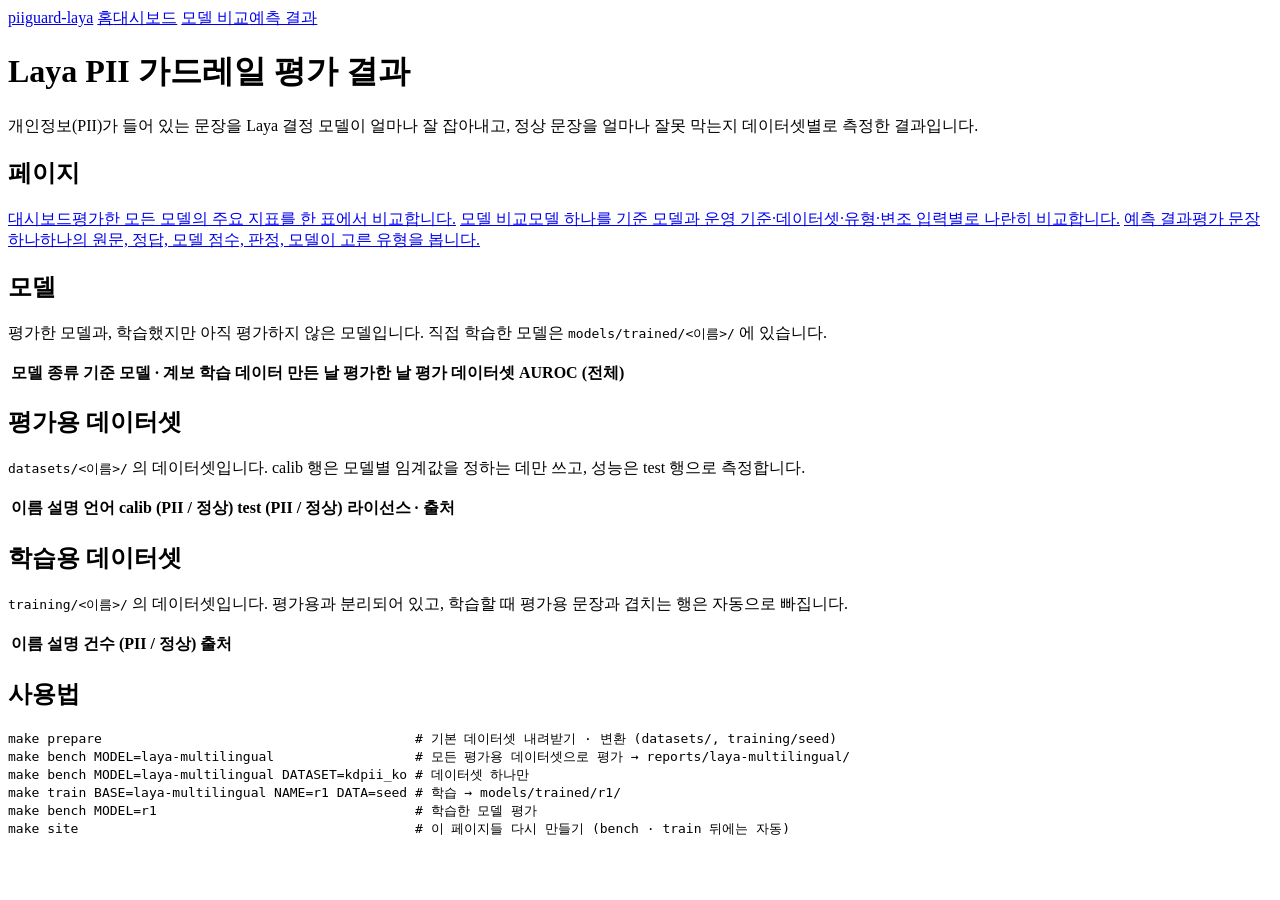
==== src/piiguard_laya/site/assets/index.html @ 0eaaf0a6 "first commit" ====
<!doctype html>
<html lang="ko"><head><meta charset="utf-8"><meta name="viewport" content="width=device-width, initial-scale=1">
<title>piiguard-laya 결과</title><link rel="stylesheet" href="_site/site.css"></head>
<body>
<nav class="nav"><div class="nav-in"><a class="brand" href="index.html">piiguard-laya</a>
  <a class="link" data-page="index" href="index.html">홈</a><a class="link" data-page="dashboard" href="dashboard.html">대시보드</a>
  <a class="link" data-page="evals" href="evals.html">모델 비교</a><a class="link" data-page="predictions" href="predictions.html">예측 결과</a>
  <span class="gen"></span></div></nav>
<main class="wrap">
  <header class="sec">
    <h1>Laya PII 가드레일 평가 결과</h1>
    <p class="lede">개인정보(PII)가 들어 있는 문장을 Laya 결정 모델이 얼마나 잘 잡아내고, 정상 문장을 얼마나 잘못 막는지 데이터셋별로 측정한 결과입니다.</p>
    <div class="grid g4" id="stats"></div>
  </header>

  <section class="sec">
    <h2>페이지</h2>
    <div class="grid g3">
      <a class="card" href="dashboard.html"><span class="label">대시보드</span><span class="desc">평가한 모든 모델의 주요 지표를 한 표에서 비교합니다.</span></a>
      <a class="card" href="evals.html"><span class="label">모델 비교</span><span class="desc">모델 하나를 기준 모델과 운영 기준·데이터셋·유형·변조 입력별로 나란히 비교합니다.</span></a>
      <a class="card" href="predictions.html"><span class="label">예측 결과</span><span class="desc">평가 문장 하나하나의 원문, 정답, 모델 점수, 판정, 모델이 고른 유형을 봅니다.</span></a>
    </div>
  </section>

  <section class="sec">
    <h2>모델</h2>
    <p class="muted small">평가한 모델과, 학습했지만 아직 평가하지 않은 모델입니다. 직접 학습한 모델은 <code>models/trained/&lt;이름&gt;/</code> 에 있습니다.</p>
    <div class="tw"><table><thead><tr><th>모델</th><th>종류</th><th>기준 모델 · 계보</th><th>학습 데이터</th><th>만든 날</th><th>평가한 날</th><th>평가 데이터셋</th><th>AUROC (전체)</th><th></th></tr></thead>
      <tbody id="models"></tbody></table></div>
  </section>

  <section class="sec">
    <h2>평가용 데이터셋</h2>
    <p class="muted small"><code>datasets/&lt;이름&gt;/</code> 의 데이터셋입니다. calib 행은 모델별 임계값을 정하는 데만 쓰고, 성능은 test 행으로 측정합니다.</p>
    <div class="tw"><table><thead><tr><th>이름</th><th>설명</th><th>언어</th><th>calib (PII / 정상)</th><th>test (PII / 정상)</th><th>라이선스 · 출처</th></tr></thead>
      <tbody id="datasets"></tbody></table></div>
  </section>

  <section class="sec">
    <h2>학습용 데이터셋</h2>
    <p class="muted small"><code>training/&lt;이름&gt;/</code> 의 데이터셋입니다. 평가용과 분리되어 있고, 학습할 때 평가용 문장과 겹치는 행은 자동으로 빠집니다.</p>
    <div class="tw"><table><thead><tr><th>이름</th><th>설명</th><th>건수 (PII / 정상)</th><th>출처</th></tr></thead><tbody id="training"></tbody></table></div>
  </section>

  <section class="sec">
    <h2>사용법</h2>
<pre>make prepare                                        # 기본 데이터셋 내려받기 · 변환 (datasets/, training/seed)
make bench MODEL=laya-multilingual                  # 모든 평가용 데이터셋으로 평가 → reports/laya-multilingual/
make bench MODEL=laya-multilingual DATASET=kdpii_ko # 데이터셋 하나만
make train BASE=laya-multilingual NAME=r1 DATA=seed # 학습 → models/trained/r1/
make bench MODEL=r1                                 # 학습한 모델 평가
make site                                           # 이 페이지들 다시 만들기 (bench · train 뒤에는 자동)</pre>
  </section>
</main>
<script src="_site/data/summary.js"></script><script src="_site/site.js"></script><script src="_site/index.js"></script>
</body></html>
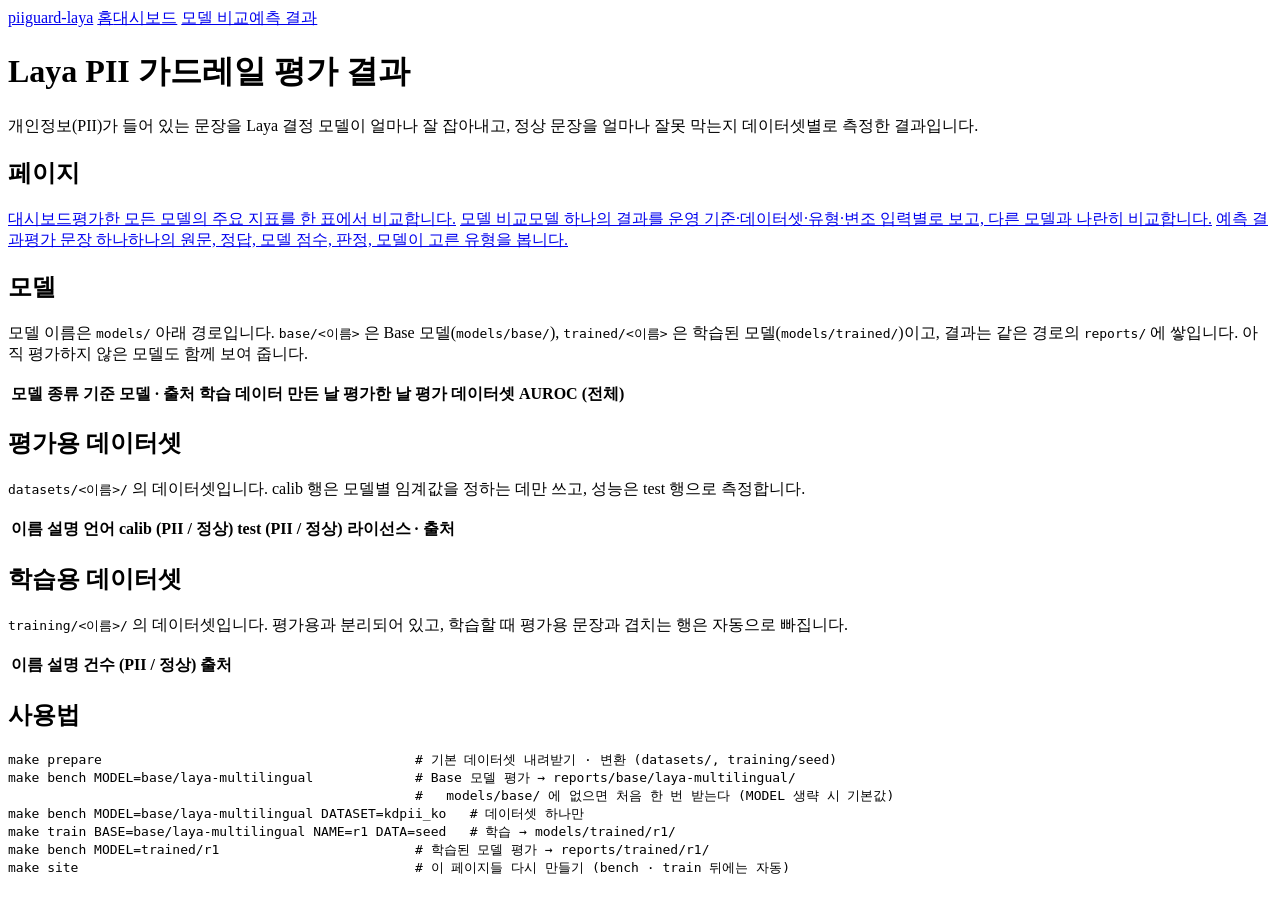
==== commit 3ac99c58: "refactor: use a single pii_type question and explicit base/trained model paths" ====
--- a/src/piiguard_laya/site/assets/index.html
+++ b/src/piiguard_laya/site/assets/index.html
@@ -17,15 +17,15 @@
     <h2>페이지</h2>
     <div class="grid g3">
       <a class="card" href="dashboard.html"><span class="label">대시보드</span><span class="desc">평가한 모든 모델의 주요 지표를 한 표에서 비교합니다.</span></a>
-      <a class="card" href="evals.html"><span class="label">모델 비교</span><span class="desc">모델 하나를 기준 모델과 운영 기준·데이터셋·유형·변조 입력별로 나란히 비교합니다.</span></a>
+      <a class="card" href="evals.html"><span class="label">모델 비교</span><span class="desc">모델 하나의 결과를 운영 기준·데이터셋·유형·변조 입력별로 보고, 다른 모델과 나란히 비교합니다.</span></a>
       <a class="card" href="predictions.html"><span class="label">예측 결과</span><span class="desc">평가 문장 하나하나의 원문, 정답, 모델 점수, 판정, 모델이 고른 유형을 봅니다.</span></a>
     </div>
   </section>
 
   <section class="sec">
     <h2>모델</h2>
-    <p class="muted small">평가한 모델과, 학습했지만 아직 평가하지 않은 모델입니다. 직접 학습한 모델은 <code>models/trained/&lt;이름&gt;/</code> 에 있습니다.</p>
-    <div class="tw"><table><thead><tr><th>모델</th><th>종류</th><th>기준 모델 · 계보</th><th>학습 데이터</th><th>만든 날</th><th>평가한 날</th><th>평가 데이터셋</th><th>AUROC (전체)</th><th></th></tr></thead>
+    <p class="muted small">모델 이름은 <code>models/</code> 아래 경로입니다. <code>base/&lt;이름&gt;</code> 은 Base 모델(<code>models/base/</code>), <code>trained/&lt;이름&gt;</code> 은 학습된 모델(<code>models/trained/</code>)이고, 결과는 같은 경로의 <code>reports/</code> 에 쌓입니다. 아직 평가하지 않은 모델도 함께 보여 줍니다.</p>
+    <div class="tw"><table><thead><tr><th>모델</th><th>종류</th><th>기준 모델 · 출처</th><th>학습 데이터</th><th>만든 날</th><th>평가한 날</th><th>평가 데이터셋</th><th>AUROC (전체)</th><th></th></tr></thead>
       <tbody id="models"></tbody></table></div>
   </section>
 
@@ -45,10 +45,11 @@
   <section class="sec">
     <h2>사용법</h2>
 <pre>make prepare                                        # 기본 데이터셋 내려받기 · 변환 (datasets/, training/seed)
-make bench MODEL=laya-multilingual                  # 모든 평가용 데이터셋으로 평가 → reports/laya-multilingual/
-make bench MODEL=laya-multilingual DATASET=kdpii_ko # 데이터셋 하나만
-make train BASE=laya-multilingual NAME=r1 DATA=seed # 학습 → models/trained/r1/
-make bench MODEL=r1                                 # 학습한 모델 평가
+make bench MODEL=base/laya-multilingual             # Base 모델 평가 → reports/base/laya-multilingual/
+                                                    #   models/base/ 에 없으면 처음 한 번 받는다 (MODEL 생략 시 기본값)
+make bench MODEL=base/laya-multilingual DATASET=kdpii_ko   # 데이터셋 하나만
+make train BASE=base/laya-multilingual NAME=r1 DATA=seed   # 학습 → models/trained/r1/
+make bench MODEL=trained/r1                         # 학습된 모델 평가 → reports/trained/r1/
 make site                                           # 이 페이지들 다시 만들기 (bench · train 뒤에는 자동)</pre>
   </section>
 </main>
